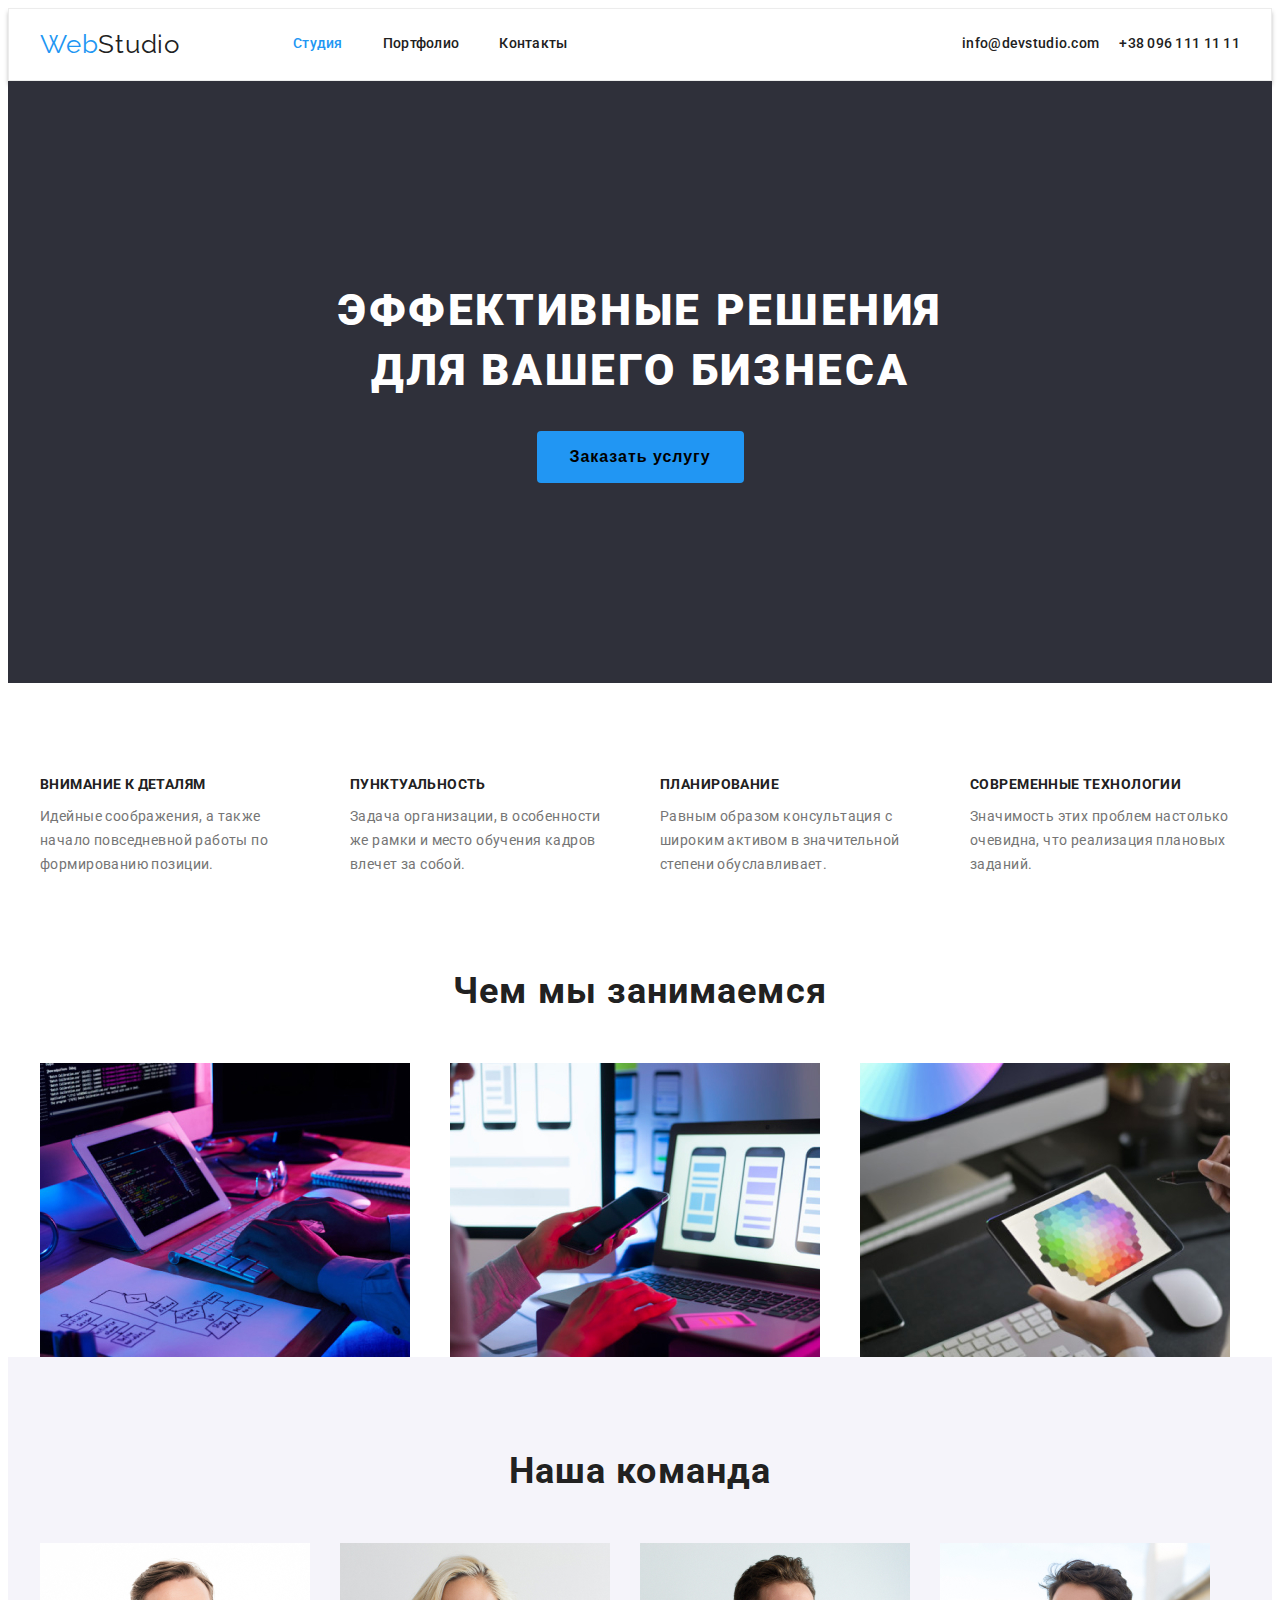
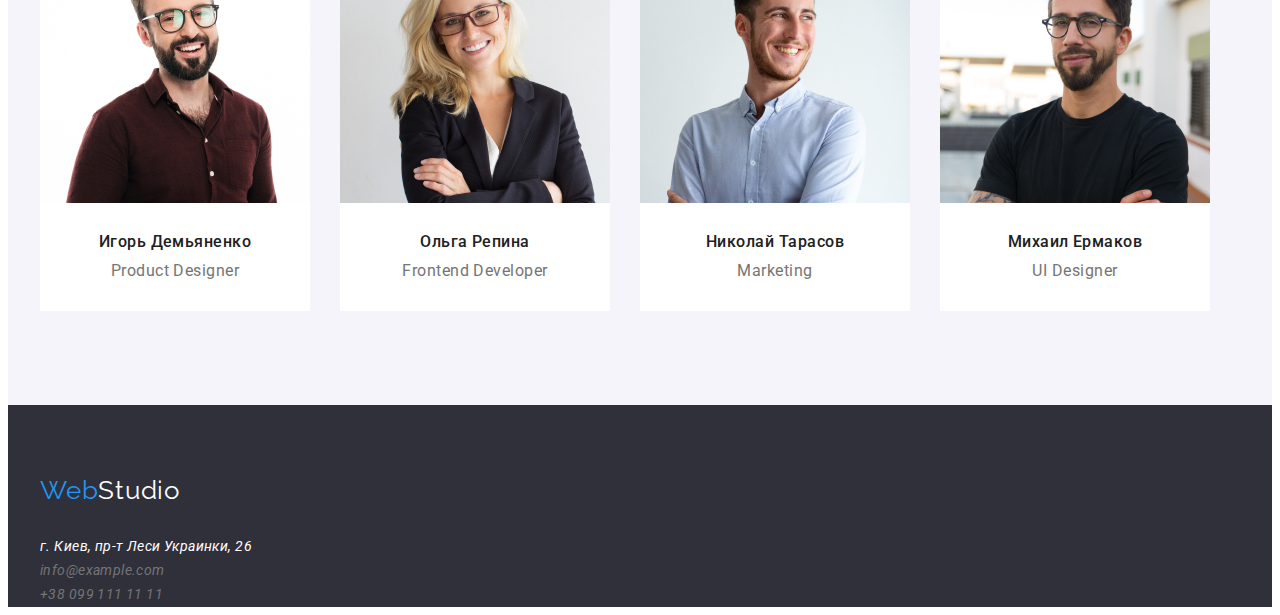
==== index.html @ c19562d0 "Add files via upload" ====
<!DOCTYPE html>
<html lang="ru">
<head>
    <meta charset="UTF-8">
    <meta http-equiv="X-UA-Compatible" content="IE=edge">
    <meta name="viewport" content="width=device-width, initial-scale=1.0">
    <title>goit-markup-hw-01</title>
    <link rel="preconnect" href="https://fonts.gstatic.com">
    <link href="https://fonts.googleapis.com/css2?family=Raleway:wght@700&family=Roboto:wght@400;500;700;900&display=swap" rel="stylesheet">
    <link rel="stylesheet" href="https://cdnjs.cloudflare.com/ajax/libs/modern-normalize/1.0.0/modern-normalize.min.css" integrity="sha512-ISS7cAi1PEhQ8jnbJpJZMd29NlhNj4AWYyLOSp2CE/CsHxTCu+r+t0D2yoJudVrd0/8fTVPUVDzY5Tvli75u/g==" crossorigin="anonymous" />
    <link rel="stylesheet" href="./css/styles.css">
</head>
<body>
    <!-- /*========================  header  ==============================*/  -->
    <header class="header-index">
        <div class="container header-container">
        <a class= "logo-link link" href="/index.html" lang="en">Web<span class="logo-link-accent">Studio</span></a>
        <nav class= "navigation">
            <ul class= "navigation-menu list">
                <li class= "navigation-menu-item"><a class= "navigation-menu-link link current" href="./index.html">Студия</a></li>
                <li class= "navigation-menu-item"><a class= "navigation-menu-link link" href="./portfolio.html">Портфолио</a></li>
                <li class= "navigation-menu-item"><a class= "navigation-menu-link link" href="#">Контакты</a></li>
            </ul>
        </nav>
        <ul class= "contact-menu">
            <li class= "contact-menu-item list"><a class= "contact-menu-item-link link" href="mailto:info@devstudio.com">info@devstudio.com</a></li>
            <li class= "contact-menu-item list"><a class= "contact-menu-item-link link" href="tel:+380961111111">+38 096 111 11 11</a></li>
        </ul>  
        </div>
    </header>
    <!-- /*========================  end header  ==============================*/ -->
<main>
    <!-- /*========================  foundation  ==============================*/ -->
    <section class= "foundation">
        <h1 class= "foundation-title">Эффективные решения <br/> для вашего бизнеса</h1>
        <button class= "modal-btn" type="button">Заказать услугу</button>
    </section>
    <!-- /*======================== end foundation  ==============================*/ -->
    <!-- /*======================== features  ==============================*/ -->
    <section class= "features">
        <div class="container section">
        <h2 class= "suptitle" hidden>Особенности</h2>
        <ul class= "features-menu-list list">
            <li class= "features-menu-list-item">
                <h3 class= "features-title">Внимание к деталям</h3>
                <p  class= "description">Идейные соображения, а также начало повседневной работы по формированию позиции.</p>
            </li>
            <li class= "features-menu-list-item">
                <h3 class= "features-title">Пунктуальность</h3>
                <p class= "description">Задача организации, в особенности же рамки и место обучения кадров влечет за собой.</p>
            </li>
            <li class= "features-menu-list-item">
                <h3 class= "features-title">Планирование</h3>
                <p class= "description">Равным образом консультация с широким активом в значительной степени обуславливает.</p>
            </li>
            <li class= "features-menu-list-item">
                <h3 class= "features-title">Современные технологии</h3>
                <p class= "description">Значимость этих проблем настолько очевидна, что реализация плановых заданий.</p>
            </li>
        </ul>
        </div>
    </section>
    <!-- /*======================== end features  ==============================*/ -->
    <!-- /*======================== classes  ==============================*/ -->
    <section class= "classes">
        <div class="container">
        <h2 class= "suptitle">Чем мы занимаемся</h2>
        <ul class= "classes-menu-list list">
            <li class= "classes-menu-list-item"><img src="./images/work/box1.jpg" alt="programming" width="370" height="294"></li>
            <li class= "classes-menu-list-item"><img src="./images/work/box2.jpg" alt="optimization" width="370" height="294"></li>
            <li class= "classes-menu-list-item"><img src="./images/work/box3.jpg" alt="design" width="370" height="294"></li>
        <ul>
        </div>
    </section>
    <!-- /*======================== end classes  ==============================*/ -->
    <!-- /*======================== team  ==============================*/ -->
    <section class= "team">
        <div class="container section">
        <h2 class= "suptitle">Наша команда</h2>
        <ul class= "team-menu-list list">
            <li class= "team-menu-list-item">
                <img class= "team-menu-list-img" src="./images/team/igor.jpg" alt="photo of the company's product designer WebStudio" width="270" height="260">
                <div class="team-menu-list-content">
                    <h3 class= "team-title">Игорь Демьяненко</h3>
                    <p class= "descriptions" lang="en">Product Designer</p>   
                </div>
            </li>
            <li class= "team-menu-list-item">
                <img class= "team-menu-list-img" src="./images/team/olga.jpg" alt="photo of the company's frontend developer WebStudio" width="270" height="260">
                <div class="team-menu-list-content">
                    <h3 class= "team-title">Ольга Репина</h3>
                    <p class= "descriptions" lang="en">Frontend Developer</p>
                </div>
            </li>
            <li class= "team-menu-list-item">
                <img class= "team-menu-list-img" src="./images/team/nicolai.jpg" alt="photo of the company's marketing WebStudio" width="270" height="260">
                 <div class="team-menu-list-content">
                    <h3 class= "team-title">Николай Тарасов</h3>
                    <p class= "descriptions" lang="en">Marketing</p>
                </div>
            </li>
            <li class= "team-menu-list-item">
                <img class= "team-menu-list-img" src="./images/team/mihail.jpg" alt="photo of the company's ui designer WebStudio" width="270" height="260">
                <div class="team-menu-list-content">
                    <h3 class= "team-title">Михаил Ермаков</h3>
                    <p class= "descriptions" lang="en">UI Designer</p>
                </div>
            </li>
        </ul>  
        </div>
    </section>
    <!-- /*======================== end team  ==============================*/ -->
 </main>
  <!-- /*======================== footer ==============================*/ -->
 <footer class="footer-index">
    <div class="container footer">
         <a class= "logo-link-position link" href="/index.html" lang="en">
        Web<span class="logo-link-footer">Studio</span></a>
    <address class= "address">
        <ul class= "address-menu list">
            <li  class= "address-menu-item"><a class= "address-menu-link link" href="https://goo.gl/maps/he8rUo1UykEgCAoZ6" target="_blank" rel="noopener noreferrer">г. Киев, пр-т Леси Украинки, 26</a></li>
            <li class= "address-menu-item"><a class= "address-menu-links link" href="mailto:info@example.com">info@example.com</a></li>
            <li class= "address-menu-item"><a class= "address-menu-links link" href="tel:+380991111111">+38 099 111 11 11</a></li>
        </ul>  
    </address>
    </div>
 </footer>
 <!-- /*======================== end footer ==============================*/ -->
</body>
</html>
---- css/styles.css ----
:root {
  --main-font: "Roboto", sans-serif;
  --secondary-font: "Raleway", sans-serif;
  --title-text-color: #212121;
  --accent-color: #2196f3;
  --secondary-title-text-color: #757575;
  --secondary-accent-color: #ffffff;
}
h1,
h2,
h3,
h4,
h5,
h6,
p {
  margin-top: 0;
  margin-bottom: 0;
}
ul,
ol {
  margin-top: 0;
  margin-bottom: 0;
  padding-left: 0;
}
img {
  display: block;
}
.list {
  list-style: none;
}
.link {
  text-decoration: none;
  color: var(--title-text-color);
}
.current {
  color: var(--accent-color);
}
.section {
  padding-top: 94px;
  padding-bottom: 94px;
}
.container {
  width: 1200px;
  padding-left: 15px;
  padding-right: 15px;
  margin: 0 auto;
}
/*========================  components  ==============================*/
body {
  font-family: var(--main-font);
  color: var(--title-text-color);
}

.description {
  font-size: 14px;
  line-height: 1.71;
  letter-spacing: 0.03em;
  color: var(--secondary-title-text-color);
}
.suptitle {
  font-size: 36px;
  line-height: 1.16;
  letter-spacing: 0.03em;
  text-align: center;
  margin-bottom: 50px;
}
/*========================  end components   ==============================*/
/*========================  header  ==============================*/
.header-container {
  display: flex;
  align-items: center;
}
.header-index {
  border: 1px solid #ececec;
  box-shadow: 0px 4px 4px rgba(0, 0, 0, 0.25);
}
.logo-link {
  display: inline-block;
  padding: 20px 0px;
  font-family: var(--secondary-font);
  font-size: 26px;
  line-height: 1.19;
  letter-spacing: 0.03em;
  color: var(--accent-color);

  margin-right: 93px;
}
.logo-link-accent {
  color: var(--title-text-color);
}
.navigation-menu {
  display: flex;
  align-items: center;
}
.navigation-menu-link {
  display: inline-block;
  padding: 20px 20px;
  font-weight: 500;
  font-size: 14px;
  line-height: 1.14;
  letter-spacing: 0.02em;
}
.navigation-menu-link:hover,
.navigation-menu-link:focus {
  color: var(--accent-color);
}
.contact-menu {
  display: flex;
  align-items: center;
  margin-left: auto;
}
.contact-menu-item-link {
  display: inline-block;
  padding: 20px 0px 20px 20px;
  font-weight: 500;
  font-size: 14px;
  line-height: 1.14;
  letter-spacing: 0.02em;
}
.contact-menu-item-link:hover,
.contact-menu-item-link:focus {
  color: var(--accent-color);
}
/*========================  end header  ==============================*/
/*========================  foundation  ==============================*/
.foundation {
  text-align: center;
  background-color: #2f303a;
  padding-top: 200px;
  padding-bottom: 200px;
}
.foundation-title {
  margin-bottom: 30px;
  font-weight: 900;
  font-size: 44px;
  line-height: 1.36;
  letter-spacing: 0.06em;
  text-transform: uppercase;
  color: var(--secondary-accent-color);
}
.modal-btn {
  padding: 10px 32px;
  font-weight: 700;
  font-size: 16px;
  line-height: 1.87;
  background: var(--accent-color);
  letter-spacing: 0.06em;
  cursor: pointer;
  border-radius: 4px;
  border: 1px solid transparent;
}
.modal-btn:hover,
.modal-btn:focus {
  color: var(--secondary-accent-color);
  background: #188ce8;
}
/*======================== end foundation  ==============================*/
/*======================== features  ==============================*/
.features-menu-list {
  display: flex;
  justify-content: space-between;
}
.features-menu-list-item {
  flex-basis: 270px;
}
.features-title {
  font-size: 14px;
  line-height: 1.14;
  letter-spacing: 0.03em;
  text-transform: uppercase;
  margin-bottom: 13px;
}

/*======================== end features  ==============================*/
/*======================== classes ==============================*/
.classes-menu-list {
  display: flex;
  justify-content: space-between;
  margin-left: -30px;
}
.classes-menu-list-item {
  margin-left: 30px;
}
/*======================== end classes ==============================*/
/*======================== team ==============================*/
.team {
  background: #f5f4fa;
}
.team-menu-list {
  display: flex;
  flex-wrap: wrap;
  margin-left: -30px;
  margin-top: -30px;
}
.team-menu-list-item {
  margin-left: 30px;
  margin-top: 30px;
}
.team-menu-list-content {
  padding-top: 30px;
  padding-bottom: 30px;
  background: #ffffff;
}
.team-title {
  font-weight: 500;
  font-size: 16px;
  line-height: 1.18;
  letter-spacing: 0.03em;
  text-align: center;
  margin-bottom: 10px;
}
.descriptions {
  font-size: 16px;
  line-height: 1.18;
  letter-spacing: 0.03em;
  color: var(--secondary-title-text-color);
  text-align: center;
}
/*======================== end team ==============================*/
/*======================== footer ==============================*/

.footer-index {
  background-color: #2f303a;
}
.logo-link-position {
  display: inline-block;
  padding: 10px 0px;
  font-family: var(--secondary-font);
  font-size: 26px;
  line-height: 1.19;
  letter-spacing: 0.03em;
  color: var(--accent-color);
  margin-top: 60px;
}
.address-menu {
  margin-top: 20px;
}
.logo-link-footer {
  color: var(--secondary-accent-color);
}
.address-menu-link {
  font-size: 14px;
  line-height: 1.71;
  letter-spacing: 0.03em;
  color: var(--secondary-accent-color);
}
.address-menu-links {
  font-size: 14px;
  line-height: 1.71;
  letter-spacing: 0.03em;
  color: var(--secondary-title-text-color);
}
.address-menu-link:hover,
.address-menu-link:focus {
  color: var(--accent-color);
}
.address-menu-links:hover,
.address-menu-links:focus {
  color: var(--accent-color);
}
/*======================== end footer ==============================*/
/*========================  portfolio  ==============================*/
.portfolio-menu {
  display: flex;
  flex-wrap: wrap;
  justify-content: center;
  margin-bottom: 50px;
}
.portfolio-menu-item {
  margin-right: 8px;
}
.portfolio-modal-btn {
  padding: 6px 22px;
  font-weight: 500;
  font-size: 16px;
  line-height: 1.62;
  background: #f5f4fa;
  letter-spacing: 0.03em;
  cursor: pointer;
  border-radius: 4px;
  border: 1px solid transparent;
}
.portfolio-modal-btn:hover,
.portfolio-modal-btn:focus {
  color: var(--secondary-accent-color);
  background: #188ce8;
}
/*========================  end portfolio  ==============================*/
/*========================  works  ==============================*/
.works-menu-list {
  display: flex;
  flex-wrap: wrap;
}
.works-menu-list-item {
  margin-right: 30px;
  margin-bottom: 30px;
}
.works-menu-list-item:nth-child(3n) {
  margin-right: 0px;
}
.works-menu-list-item:nth-last-child(-n + 3) {
  margin-bottom: 0px;
}
.works-menu-list-content {
  border: 1px solid #eeeeee;
  box-sizing: border-box;
  padding-top: 30px;
  padding-bottom: 30px;
}
.works-title {
  font-size: 18px;
  line-height: 2;
  letter-spacing: 0.06em;
  margin-bottom: 4px;
  margin-left: 24px;
}
.works-descriptions {
  font-size: 16px;
  line-height: 1.87;
  letter-spacing: 0.03em;
  color: var(--secondary-title-text-color);
  margin-left: 24px;
}
/*========================  end  works  ==============================*/
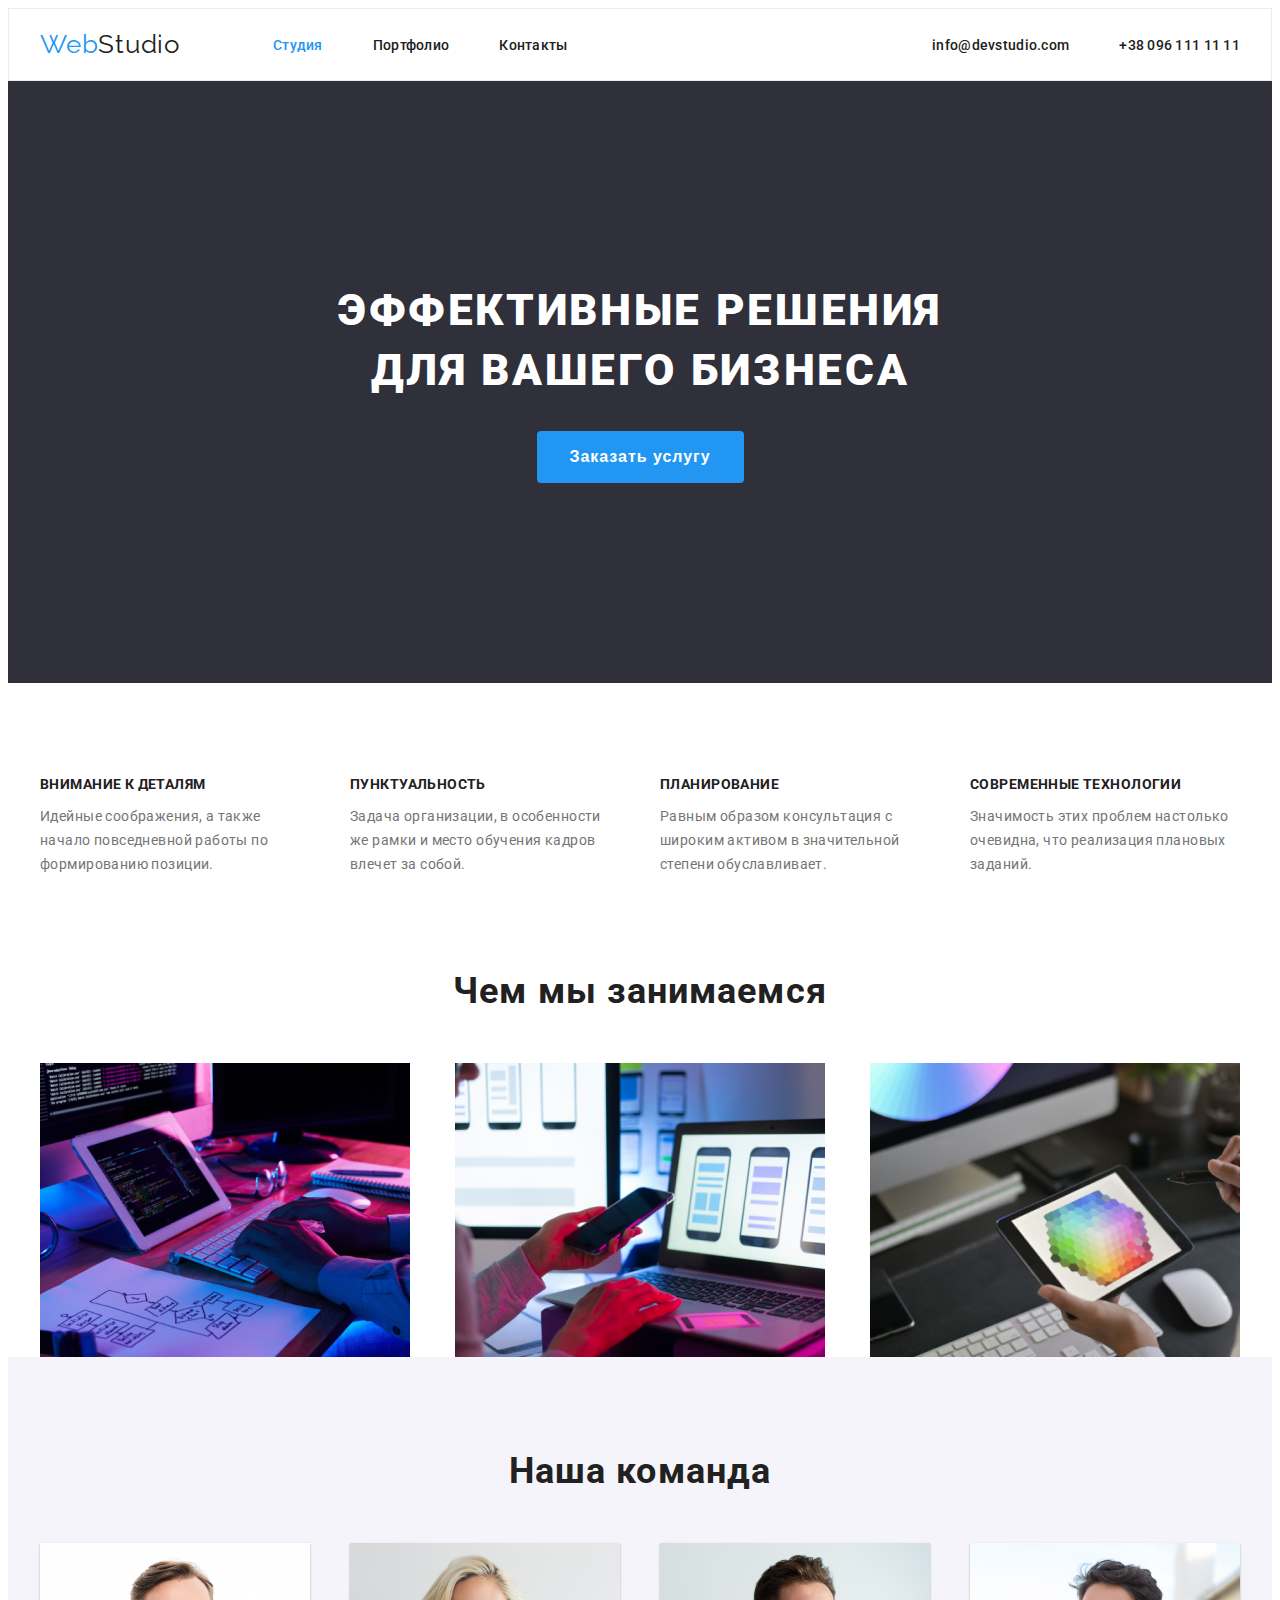
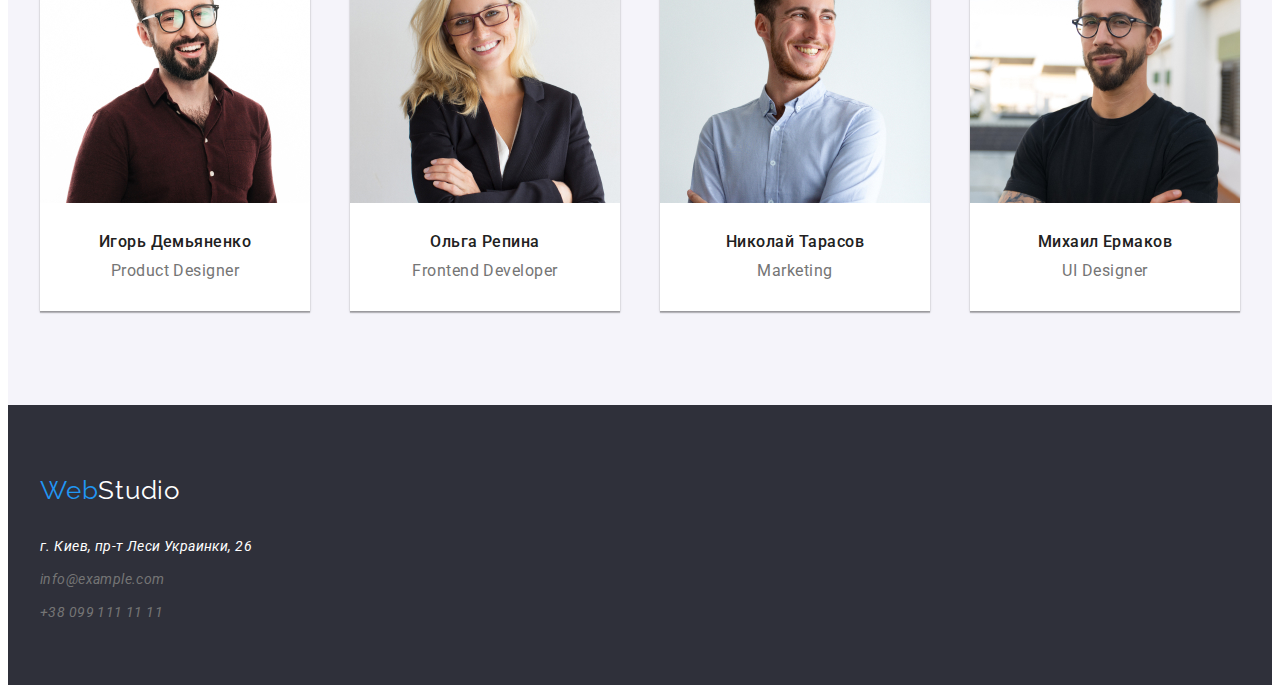
==== commit 2104c4f4: "Add files via upload" ====
--- a/index.html
+++ b/index.html
@@ -1,130 +1,237 @@
 <!DOCTYPE html>
 <html lang="ru">
-<head>
-    <meta charset="UTF-8">
-    <meta http-equiv="X-UA-Compatible" content="IE=edge">
-    <meta name="viewport" content="width=device-width, initial-scale=1.0">
+  <head>
+    <meta charset="UTF-8" />
+    <meta http-equiv="X-UA-Compatible" content="IE=edge" />
+    <meta name="viewport" content="width=device-width, initial-scale=1.0" />
     <title>goit-markup-hw-01</title>
-    <link rel="preconnect" href="https://fonts.gstatic.com">
-    <link href="https://fonts.googleapis.com/css2?family=Raleway:wght@700&family=Roboto:wght@400;500;700;900&display=swap" rel="stylesheet">
-    <link rel="stylesheet" href="https://cdnjs.cloudflare.com/ajax/libs/modern-normalize/1.0.0/modern-normalize.min.css" integrity="sha512-ISS7cAi1PEhQ8jnbJpJZMd29NlhNj4AWYyLOSp2CE/CsHxTCu+r+t0D2yoJudVrd0/8fTVPUVDzY5Tvli75u/g==" crossorigin="anonymous" />
-    <link rel="stylesheet" href="./css/styles.css">
-</head>
-<body>
+    <link rel="preconnect" href="https://fonts.gstatic.com" />
+    <link
+      href="https://fonts.googleapis.com/css2?family=Raleway:wght@700&family=Roboto:wght@400;500;700;900&display=swap"
+      rel="stylesheet"
+    />
+    <link
+      rel="stylesheet"
+      href="https://cdnjs.cloudflare.com/ajax/libs/modern-normalize/1.0.0/modern-normalize.min.css"
+      integrity="sha512-ISS7cAi1PEhQ8jnbJpJZMd29NlhNj4AWYyLOSp2CE/CsHxTCu+r+t0D2yoJudVrd0/8fTVPUVDzY5Tvli75u/g=="
+      crossorigin="anonymous"
+    />
+    <link rel="stylesheet" href="./css/styles.css" />
+  </head>
+  <body>
     <!-- /*========================  header  ==============================*/  -->
     <header class="header-index">
-        <div class="container header-container">
-        <a class= "logo-link link" href="/index.html" lang="en">Web<span class="logo-link-accent">Studio</span></a>
-        <nav class= "navigation">
-            <ul class= "navigation-menu list">
-                <li class= "navigation-menu-item"><a class= "navigation-menu-link link current" href="./index.html">Студия</a></li>
-                <li class= "navigation-menu-item"><a class= "navigation-menu-link link" href="./portfolio.html">Портфолио</a></li>
-                <li class= "navigation-menu-item"><a class= "navigation-menu-link link" href="#">Контакты</a></li>
-            </ul>
+      <div class="container header-container">
+        <a class="logo-link link" href="/index.html" lang="en"
+          >Web<span class="logo-link-accent">Studio</span></a
+        >
+        <nav class="navigation">
+          <ul class="navigation-menu list">
+            <li class="navigation-menu-item">
+              <a class="navigation-menu-link link current" href="./index.html"
+                >Студия</a
+              >
+            </li>
+            <li class="navigation-menu-item">
+              <a class="navigation-menu-link link" href="./portfolio.html"
+                >Портфолио</a
+              >
+            </li>
+            <li class="navigation-menu-item">
+              <a class="navigation-menu-link link" href="#">Контакты</a>
+            </li>
+          </ul>
         </nav>
-        <ul class= "contact-menu">
-            <li class= "contact-menu-item list"><a class= "contact-menu-item-link link" href="mailto:info@devstudio.com">info@devstudio.com</a></li>
-            <li class= "contact-menu-item list"><a class= "contact-menu-item-link link" href="tel:+380961111111">+38 096 111 11 11</a></li>
-        </ul>  
-        </div>
+        <ul class="contact-menu">
+          <li class="contact-menu-item list">
+            <a
+              class="contact-menu-item-link link"
+              href="mailto:info@devstudio.com"
+              >info@devstudio.com</a
+            >
+          </li>
+          <li class="contact-menu-item list">
+            <a class="contact-menu-item-link link" href="tel:+380961111111"
+              >+38 096 111 11 11</a
+            >
+          </li>
+        </ul>
+      </div>
     </header>
     <!-- /*========================  end header  ==============================*/ -->
-<main>
-    <!-- /*========================  foundation  ==============================*/ -->
-    <section class= "foundation">
-        <h1 class= "foundation-title">Эффективные решения <br/> для вашего бизнеса</h1>
-        <button class= "modal-btn" type="button">Заказать услугу</button>
-    </section>
-    <!-- /*======================== end foundation  ==============================*/ -->
-    <!-- /*======================== features  ==============================*/ -->
-    <section class= "features">
+    <main>
+      <!-- /*========================  foundation  ==============================*/ -->
+      <section class="foundation">
+        <h1 class="foundation-title">
+          Эффективные решения <br />
+          для вашего бизнеса
+        </h1>
+        <button class="modal-btn" type="button">Заказать услугу</button>
+      </section>
+      <!-- /*======================== end foundation  ==============================*/ -->
+      <!-- /*======================== features  ==============================*/ -->
+      <section class="features">
         <div class="container section">
-        <h2 class= "suptitle" hidden>Особенности</h2>
-        <ul class= "features-menu-list list">
-            <li class= "features-menu-list-item">
-                <h3 class= "features-title">Внимание к деталям</h3>
-                <p  class= "description">Идейные соображения, а также начало повседневной работы по формированию позиции.</p>
-            </li>
-            <li class= "features-menu-list-item">
-                <h3 class= "features-title">Пунктуальность</h3>
-                <p class= "description">Задача организации, в особенности же рамки и место обучения кадров влечет за собой.</p>
-            </li>
-            <li class= "features-menu-list-item">
-                <h3 class= "features-title">Планирование</h3>
-                <p class= "description">Равным образом консультация с широким активом в значительной степени обуславливает.</p>
-            </li>
-            <li class= "features-menu-list-item">
-                <h3 class= "features-title">Современные технологии</h3>
-                <p class= "description">Значимость этих проблем настолько очевидна, что реализация плановых заданий.</p>
-            </li>
-        </ul>
+          <h2 class="suptitle" hidden>Особенности</h2>
+          <ul class="features-menu-list list">
+            <li class="features-menu-list-item">
+              <h3 class="features-title">Внимание к деталям</h3>
+              <p class="description">
+                Идейные соображения, а также начало повседневной работы по
+                формированию позиции.
+              </p>
+            </li>
+            <li class="features-menu-list-item">
+              <h3 class="features-title">Пунктуальность</h3>
+              <p class="description">
+                Задача организации, в особенности же рамки и место обучения
+                кадров влечет за собой.
+              </p>
+            </li>
+            <li class="features-menu-list-item">
+              <h3 class="features-title">Планирование</h3>
+              <p class="description">
+                Равным образом консультация с широким активом в значительной
+                степени обуславливает.
+              </p>
+            </li>
+            <li class="features-menu-list-item">
+              <h3 class="features-title">Современные технологии</h3>
+              <p class="description">
+                Значимость этих проблем настолько очевидна, что реализация
+                плановых заданий.
+              </p>
+            </li>
+          </ul>
         </div>
-    </section>
-    <!-- /*======================== end features  ==============================*/ -->
-    <!-- /*======================== classes  ==============================*/ -->
-    <section class= "classes">
+      </section>
+      <!-- /*======================== end features  ==============================*/ -->
+      <!-- /*======================== classes  ==============================*/ -->
+      <section class="classes">
         <div class="container">
-        <h2 class= "suptitle">Чем мы занимаемся</h2>
-        <ul class= "classes-menu-list list">
-            <li class= "classes-menu-list-item"><img src="./images/work/box1.jpg" alt="programming" width="370" height="294"></li>
-            <li class= "classes-menu-list-item"><img src="./images/work/box2.jpg" alt="optimization" width="370" height="294"></li>
-            <li class= "classes-menu-list-item"><img src="./images/work/box3.jpg" alt="design" width="370" height="294"></li>
-        <ul>
+          <h2 class="suptitle">Чем мы занимаемся</h2>
+          <ul class="classes-menu-list list">
+            <li class="classes-menu-list-item">
+              <img
+                src="./images/work/box1.jpg"
+                alt="programming"
+                width="370"
+                height="294"
+              />
+            </li>
+            <li class="classes-menu-list-item">
+              <img
+                src="./images/work/box2.jpg"
+                alt="optimization"
+                width="370"
+                height="294"
+              />
+            </li>
+            <li class="classes-menu-list-item">
+              <img
+                src="./images/work/box3.jpg"
+                alt="design"
+                width="370"
+                height="294"
+              />
+            </li>
+          </ul>
         </div>
-    </section>
-    <!-- /*======================== end classes  ==============================*/ -->
-    <!-- /*======================== team  ==============================*/ -->
-    <section class= "team">
+      </section>
+      <!-- /*======================== end classes  ==============================*/ -->
+      <!-- /*======================== team  ==============================*/ -->
+      <section class="team">
         <div class="container section">
-        <h2 class= "suptitle">Наша команда</h2>
-        <ul class= "team-menu-list list">
-            <li class= "team-menu-list-item">
-                <img class= "team-menu-list-img" src="./images/team/igor.jpg" alt="photo of the company's product designer WebStudio" width="270" height="260">
-                <div class="team-menu-list-content">
-                    <h3 class= "team-title">Игорь Демьяненко</h3>
-                    <p class= "descriptions" lang="en">Product Designer</p>   
-                </div>
-            </li>
-            <li class= "team-menu-list-item">
-                <img class= "team-menu-list-img" src="./images/team/olga.jpg" alt="photo of the company's frontend developer WebStudio" width="270" height="260">
-                <div class="team-menu-list-content">
-                    <h3 class= "team-title">Ольга Репина</h3>
-                    <p class= "descriptions" lang="en">Frontend Developer</p>
-                </div>
-            </li>
-            <li class= "team-menu-list-item">
-                <img class= "team-menu-list-img" src="./images/team/nicolai.jpg" alt="photo of the company's marketing WebStudio" width="270" height="260">
-                 <div class="team-menu-list-content">
-                    <h3 class= "team-title">Николай Тарасов</h3>
-                    <p class= "descriptions" lang="en">Marketing</p>
-                </div>
-            </li>
-            <li class= "team-menu-list-item">
-                <img class= "team-menu-list-img" src="./images/team/mihail.jpg" alt="photo of the company's ui designer WebStudio" width="270" height="260">
-                <div class="team-menu-list-content">
-                    <h3 class= "team-title">Михаил Ермаков</h3>
-                    <p class= "descriptions" lang="en">UI Designer</p>
-                </div>
-            </li>
-        </ul>  
+          <h2 class="suptitle">Наша команда</h2>
+          <ul class="team-menu-list list">
+            <li class="team-menu-list-item">
+              <img
+                class="team-menu-list-img"
+                src="./images/team/igor.jpg"
+                alt="photo of the company's product designer WebStudio"
+                width="270"
+                height="260"
+              />
+              <div class="team-menu-list-content">
+                <h3 class="team-title">Игорь Демьяненко</h3>
+                <p class="descriptions" lang="en">Product Designer</p>
+              </div>
+            </li>
+            <li class="team-menu-list-item">
+              <img
+                class="team-menu-list-img"
+                src="./images/team/olga.jpg"
+                alt="photo of the company's frontend developer WebStudio"
+                width="270"
+                height="260"
+              />
+              <div class="team-menu-list-content">
+                <h3 class="team-title">Ольга Репина</h3>
+                <p class="descriptions" lang="en">Frontend Developer</p>
+              </div>
+            </li>
+            <li class="team-menu-list-item">
+              <img
+                class="team-menu-list-img"
+                src="./images/team/nicolai.jpg"
+                alt="photo of the company's marketing WebStudio"
+                width="270"
+                height="260"
+              />
+              <div class="team-menu-list-content">
+                <h3 class="team-title">Николай Тарасов</h3>
+                <p class="descriptions" lang="en">Marketing</p>
+              </div>
+            </li>
+            <li class="team-menu-list-item">
+              <img
+                class="team-menu-list-img"
+                src="./images/team/mihail.jpg"
+                alt="photo of the company's ui designer WebStudio"
+                width="270"
+                height="260"
+              />
+              <div class="team-menu-list-content">
+                <h3 class="team-title">Михаил Ермаков</h3>
+                <p class="descriptions" lang="en">UI Designer</p>
+              </div>
+            </li>
+          </ul>
         </div>
-    </section>
-    <!-- /*======================== end team  ==============================*/ -->
- </main>
-  <!-- /*======================== footer ==============================*/ -->
- <footer class="footer-index">
-    <div class="container footer">
-         <a class= "logo-link-position link" href="/index.html" lang="en">
-        Web<span class="logo-link-footer">Studio</span></a>
-    <address class= "address">
-        <ul class= "address-menu list">
-            <li  class= "address-menu-item"><a class= "address-menu-link link" href="https://goo.gl/maps/he8rUo1UykEgCAoZ6" target="_blank" rel="noopener noreferrer">г. Киев, пр-т Леси Украинки, 26</a></li>
-            <li class= "address-menu-item"><a class= "address-menu-links link" href="mailto:info@example.com">info@example.com</a></li>
-            <li class= "address-menu-item"><a class= "address-menu-links link" href="tel:+380991111111">+38 099 111 11 11</a></li>
-        </ul>  
-    </address>
-    </div>
- </footer>
- <!-- /*======================== end footer ==============================*/ -->
-</body>
-</html>+      </section>
+      <!-- /*======================== end team  ==============================*/ -->
+    </main>
+    <!-- /*======================== footer ==============================*/ -->
+    <footer class="footer-index">
+      <div class="container footer">
+        <a class="logo-link-position link" href="/index.html" lang="en">
+          Web<span class="logo-link-footer">Studio</span></a
+        >
+        <address class="address">
+          <ul class="address-menu list">
+            <li class="address-menu-item">
+              <a
+                class="address-menu-link link"
+                href="https://goo.gl/maps/he8rUo1UykEgCAoZ6"
+                target="_blank"
+                rel="noopener noreferrer"
+                >г. Киев, пр-т Леси Украинки, 26</a
+              >
+            </li>
+            <li class="address-menu-item">
+              <a class="address-menu-links link" href="mailto:info@example.com"
+                >info@example.com</a
+              >
+            </li>
+            <li class="address-menu-item">
+              <a class="address-menu-links link" href="tel:+380991111111"
+                >+38 099 111 11 11</a
+              >
+            </li>
+          </ul>
+        </address>
+      </div>
+    </footer>
+    <!-- /*======================== end footer ==============================*/ -->
+  </body>
+</html>
--- a/css/styles.css
+++ b/css/styles.css
@@ -72,7 +72,6 @@
 }
 .header-index {
   border: 1px solid #ececec;
-  box-shadow: 0px 4px 4px rgba(0, 0, 0, 0.25);
 }
 .logo-link {
   display: inline-block;
@@ -94,24 +93,33 @@
 }
 .navigation-menu-link {
   display: inline-block;
-  padding: 20px 20px;
   font-weight: 500;
   font-size: 14px;
   line-height: 1.14;
   letter-spacing: 0.02em;
 }
+.navigation-menu-item {
+  margin-right: 50px;
+}
+.navigation-menu-item:last-child {
+  margin-right: 0px;
+}
 .navigation-menu-link:hover,
 .navigation-menu-link:focus {
   color: var(--accent-color);
 }
 .contact-menu {
   display: flex;
-  align-items: center;
   margin-left: auto;
+}
+.contact-menu-item {
+  margin-right: 50px;
+}
+.contact-menu-item:last-child {
+  margin-right: 0px;
 }
 .contact-menu-item-link {
   display: inline-block;
-  padding: 20px 0px 20px 20px;
   font-weight: 500;
   font-size: 14px;
   line-height: 1.14;
@@ -148,10 +156,10 @@
   cursor: pointer;
   border-radius: 4px;
   border: 1px solid transparent;
+  color: var(--secondary-accent-color);
 }
 .modal-btn:hover,
 .modal-btn:focus {
-  color: var(--secondary-accent-color);
   background: #188ce8;
 }
 /*======================== end foundation  ==============================*/
@@ -176,10 +184,6 @@
 .classes-menu-list {
   display: flex;
   justify-content: space-between;
-  margin-left: -30px;
-}
-.classes-menu-list-item {
-  margin-left: 30px;
 }
 /*======================== end classes ==============================*/
 /*======================== team ==============================*/
@@ -188,13 +192,12 @@
 }
 .team-menu-list {
   display: flex;
+  justify-content: space-between;
   flex-wrap: wrap;
-  margin-left: -30px;
-  margin-top: -30px;
 }
 .team-menu-list-item {
-  margin-left: 30px;
-  margin-top: 30px;
+  box-shadow: 0px 1px 3px rgba(0, 0, 0, 0.12), 0px 1px 1px rgba(0, 0, 0, 0.14),
+    0px 2px 1px rgba(0, 0, 0, 0.2);
 }
 .team-menu-list-content {
   padding-top: 30px;
@@ -234,7 +237,15 @@
 }
 .address-menu {
   margin-top: 20px;
-}
+  padding-bottom: 60px;
+}
+.address-menu-item {
+  margin-bottom: 9px;
+}
+.address-menu-item:last-child {
+  margin-bottom: 0px;
+}
+
 .logo-link-footer {
   color: var(--secondary-accent-color);
 }
@@ -268,6 +279,9 @@
 }
 .portfolio-menu-item {
   margin-right: 8px;
+}
+.portfolio-menu-item:last-child {
+  margin-right: 0px;
 }
 .portfolio-modal-btn {
   padding: 6px 22px;
